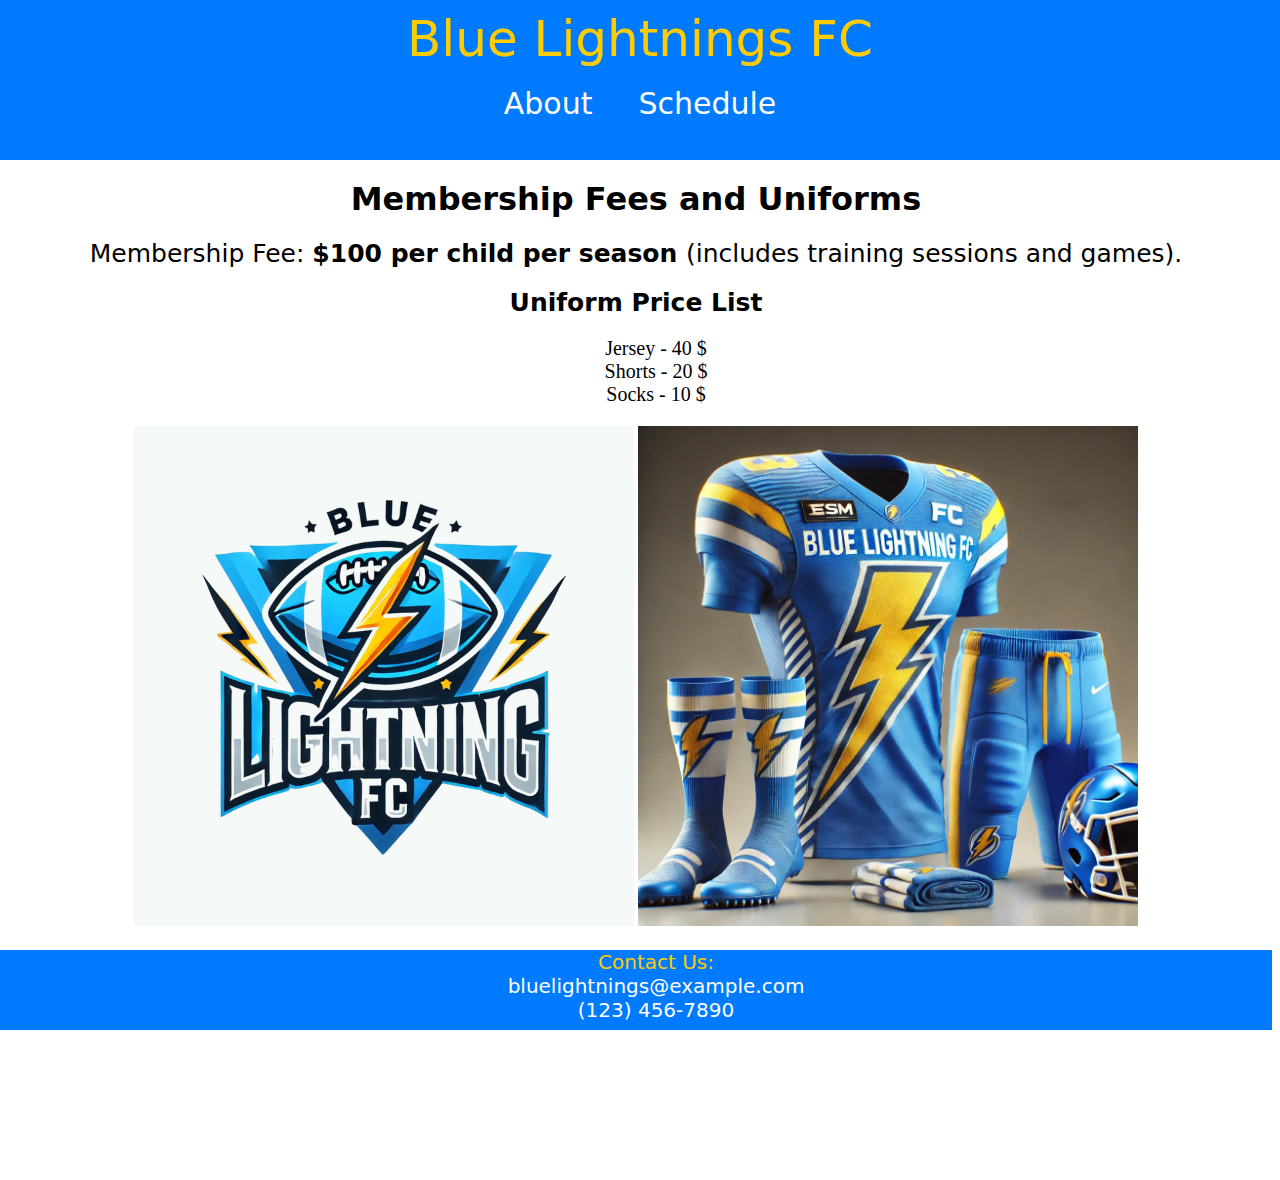
==== fees.html @ 22ba0e25 "Created seperation for the Uniform Price List header and the membership fees." ====
<!DOCTYPE html>
<html lang="en">
<head>
    <meta charset="UTF-8">
    <meta name="viewport" content="width=device-width, initial-scale=1.0">
    <title>Fees</title>
    <link rel="icon" href="resources/Blue_Lightning_FC_Logo.png">
    <link rel="stylesheet" href="fees.css">
</head>
<header>
    Blue Lightnings FC
    <nav>
      <li><a href="index.html">About</a></li>
      <li><a href="schedule.html".html>Schedule</a></li>
    </nav>
 </header>
<body>

    <h1> Membership Fees and Uniforms </h1>

    <div class="font_visibility"> Membership Fee: <span class="bold"> $100 per child per season </span> (includes training sessions and games). </div>

    <div class="font_visibility" id="uniform_price_list"> Uniform Price List </div>

    <ul>
      <li> Jersey - 40 $ </li>
      <li> Shorts - 20 $ </li>
      <li> Socks - 10 $ </li>
    </ul>

    <img width="500px" src="./resources/Blue_Lightning_FC_Logo.png"></img>

    <img width="500px" src="./resources/Team_Gear.jpeg"></img>


</body>

<footer>
      
  <ul>
    <li id="contact-us">Contact Us:</li>
    <li>bluelightnings@example.com</li>
    <li>(123) 456-7890</li>
  </ul>  
 
</footer>
</html>
---- fees.css ----
/*Header at top*/
header{
    height: 150px; /*Height set to this value so header isint too big*/
    padding-top: 10px ;
    position: absolute;
    top: 0;
    background-color: #007aff;
    width: 100%;
    font-size: 50px;
    font-family: system-ui, -apple-system, BlinkMacSystemFont, 'Segoe UI', Roboto, Oxygen, Ubuntu, Cantarell, 'Open Sans', 'Helvetica Neue', sans-serif;
    text-align: center;
    color: #ffcc00;
}

/*Layout of navigation bar in header.*/
nav li{
    color: white;
    font-size: 30px;
    display: inline;
    padding: 15px;
}

/*Make the clickable links white and not change color when they are clicked*/
nav a {
    color: white;
    text-decoration: none;
}

/* Change font family for h1*/
h1{
    font-family: system-ui, -apple-system, BlinkMacSystemFont, 'Segoe UI', Roboto, Oxygen, Ubuntu, Cantarell, 'Open Sans', 'Helvetica Neue', sans-serif;
}

.bold{
    font-weight: bold;
}

/*Improve visibility of text on page.*/

.font_visibility{
    font-family: system-ui, -apple-system, BlinkMacSystemFont, 'Segoe UI', Roboto, Oxygen, Ubuntu, Cantarell, 'Open Sans', 'Helvetica Neue', sans-serif;
    font-size: 25px;
}

/*Create seperation for the Uniform Price List header and the membership fees*/

#uniform_price_list{

    padding-top: 20px;
    font-weight: bold;
}


/*Added so header dosent overlap with the title of the table*/
/*Padding and margin left are set to 0 to remove default margin in body which prevents header from taking full width of page. */
body{
    text-align: center;
    margin-top: 0px;
    padding: 0;
    margin-top: 180px; /*Added so the header dosent cover the content.*/
    margin-left: 0;
    margin-bottom: 150px; /* So footer dosent overlap with practice time.*/
   }
/*Footer code at the bottom of the page*/

footer{
    background-color: #007aff;
    color: white;
    text-align: center;
    position: relative;
    bottom: 0;
    width: 100%;
    height: 80px;
    font-size: 19px;
    font-family: system-ui, -apple-system, BlinkMacSystemFont, 'Segoe UI', Roboto, Oxygen, Ubuntu, Cantarell, 'Open Sans', 'Helvetica Neue', sans-serif;
 }
 footer ul{
    list-style: none;
 }
 
 #contact-us{
     color: #ffcc00;
 }


/* to take the bullets out of the list */

 ul{
    display: center;
    list-style-type: none;
    font-size: 20px;
 }
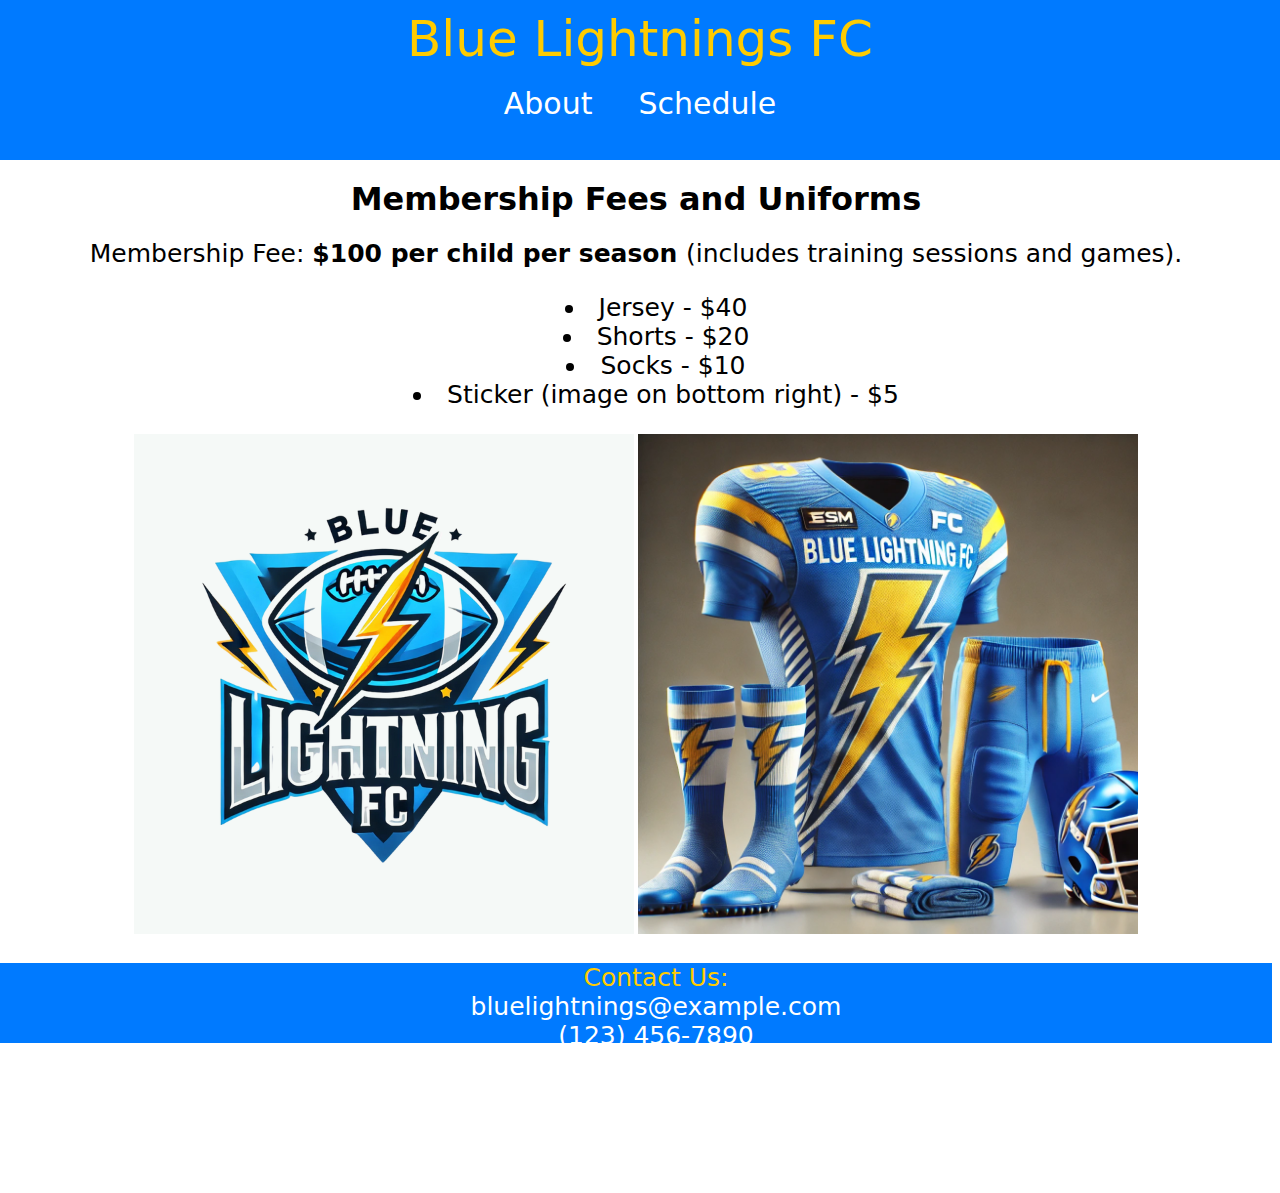
==== commit d5563ec7: "Removed the uniform price list header because it was redundant with h1." ====
--- a/fees.html
+++ b/fees.html
@@ -20,12 +20,11 @@
 
     <div class="font_visibility"> Membership Fee: <span class="bold"> $100 per child per season </span> (includes training sessions and games). </div>
 
-    <div class="font_visibility" id="uniform_price_list"> Uniform Price List </div>
-
     <ul>
-      <li> Jersey - 40 $ </li>
-      <li> Shorts - 20 $ </li>
-      <li> Socks - 10 $ </li>
+      <li>Jersey - $40</li>
+      <li>Shorts - $20</li>
+      <li>Socks - $10</li>
+      <li>Sticker (image on bottom right) - $5</li>
     </ul>
 
     <img width="500px" src="./resources/Blue_Lightning_FC_Logo.png"></img>
--- a/fees.css
+++ b/fees.css
@@ -42,15 +42,6 @@
     font-size: 25px;
 }
 
-/*Create seperation for the Uniform Price List header and the membership fees*/
-
-#uniform_price_list{
-
-    padding-top: 20px;
-    font-weight: bold;
-}
-
-
 /*Added so header dosent overlap with the title of the table*/
 /*Padding and margin left are set to 0 to remove default margin in body which prevents header from taking full width of page. */
 body{
@@ -61,8 +52,15 @@
     margin-left: 0;
     margin-bottom: 150px; /* So footer dosent overlap with practice time.*/
    }
-/*Footer code at the bottom of the page*/
 
+/* Increase list font size.*/
+ ul{
+    display: center;
+    list-style-position: inside; /*Makes sure the bullet points get centered with the list*/
+    font-size: 25px;
+    font-family: system-ui, -apple-system, BlinkMacSystemFont, 'Segoe UI', Roboto, Oxygen, Ubuntu, Cantarell, 'Open Sans', 'Helvetica Neue', sans-serif;
+}
+   /*Footer code at the bottom of the page*/
 footer{
     background-color: #007aff;
     color: white;
@@ -83,11 +81,3 @@
  }
 
 
-/* to take the bullets out of the list */
-
- ul{
-    display: center;
-    list-style-type: none;
-    font-size: 20px;
- }
- 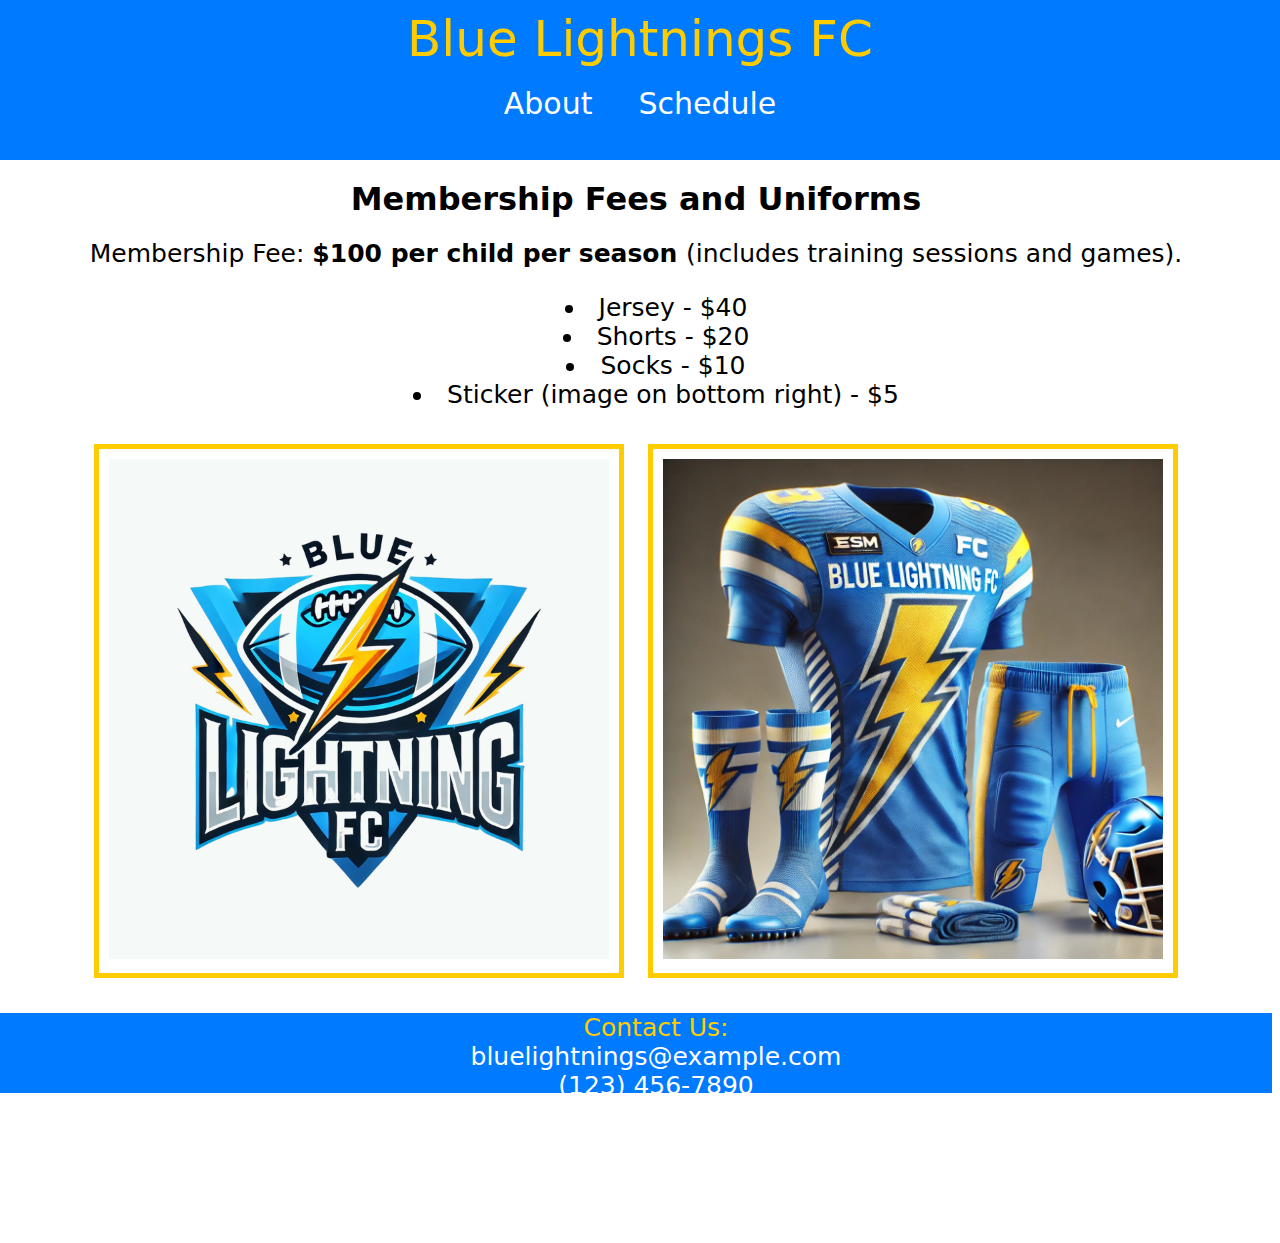
==== commit 4fa2cb0a: "Display the images inline-bloc and make a yellow border around them" ====
--- a/fees.html
+++ b/fees.html
@@ -27,10 +27,14 @@
       <li>Sticker (image on bottom right) - $5</li>
     </ul>
 
-    <img width="500px" src="./resources/Blue_Lightning_FC_Logo.png"></img>
-
-    <img width="500px" src="./resources/Team_Gear.jpeg"></img>
-
+    <div class="img">
+      <img width="500px" src="./resources/Blue_Lightning_FC_Logo.png" alt="Sticker"></img>
+    </div>
+    
+    <div class="img">
+      <img width="500px" src="./resources/Team_Gear.jpeg" alt="Example Uniform"></img>
+    </div>
+    
 
 </body>
 
--- a/fees.css
+++ b/fees.css
@@ -60,6 +60,14 @@
     font-size: 25px;
     font-family: system-ui, -apple-system, BlinkMacSystemFont, 'Segoe UI', Roboto, Oxygen, Ubuntu, Cantarell, 'Open Sans', 'Helvetica Neue', sans-serif;
 }
+
+/* Display the images inline-bloc and make a yellow border around them*/
+.img{
+    display: inline-block;   
+     padding: 10px;
+     margin: 10px;
+    border: #ffcc00 5px solid;
+}
    /*Footer code at the bottom of the page*/
 footer{
     background-color: #007aff;
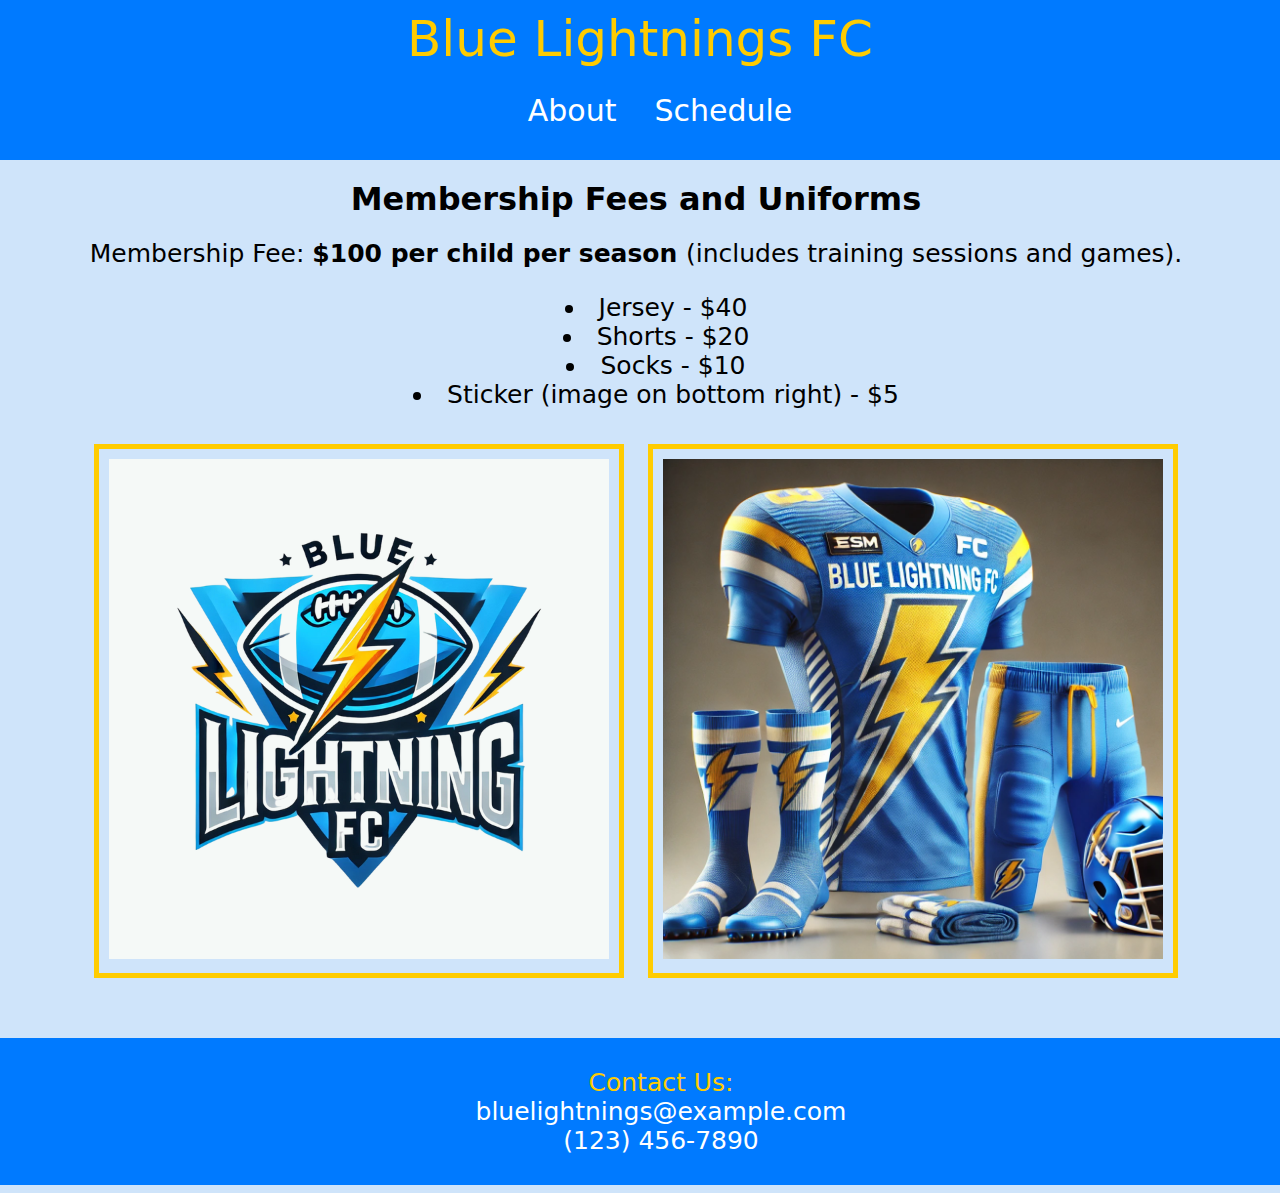
==== commit 8fe74775: "Corrected some syntax on the fees page." ====
--- a/fees.html
+++ b/fees.html
@@ -7,14 +7,16 @@
     <link rel="icon" href="resources/Blue_Lightning_FC_Logo.png">
     <link rel="stylesheet" href="fees.css">
 </head>
-<header>
-    Blue Lightnings FC
-    <nav>
-      <li><a href="index.html">About</a></li>
-      <li><a href="schedule.html".html>Schedule</a></li>
-    </nav>
- </header>
 <body>
+  <header>
+      Blue Lightnings FC
+      <nav>
+        <ul>
+          <li><a href="index.html">About</a></li>
+          <li><a href="schedule.html">Schedule</a></li>
+        </ul>
+      </nav>
+  </header>
 
     <h1> Membership Fees and Uniforms </h1>
 
@@ -28,23 +30,21 @@
     </ul>
 
     <div class="img">
-      <img width="500px" src="./resources/Blue_Lightning_FC_Logo.png" alt="Sticker"></img>
+      <img width="500" src="./resources/Blue_Lightning_FC_Logo.png" alt="Sticker">
     </div>
     
     <div class="img">
-      <img width="500px" src="./resources/Team_Gear.jpeg" alt="Example Uniform"></img>
+      <img width="500" src="./resources/Team_Gear.jpeg" alt="Example Uniform">
     </div>
-    
+
+  <footer>
+    <ul>
+      <li id="contact-us">Contact Us:</li>
+      <li>bluelightnings@example.com</li>
+      <li>(123) 456-7890</li>
+    </ul>  
+  </footer>
 
 </body>
 
-<footer>
-      
-  <ul>
-    <li id="contact-us">Contact Us:</li>
-    <li>bluelightnings@example.com</li>
-    <li>(123) 456-7890</li>
-  </ul>  
- 
-</footer>
 </html>
--- a/fees.css
+++ b/fees.css
@@ -11,7 +11,6 @@
     text-align: center;
     color: #ffcc00;
 }
-
 /*Layout of navigation bar in header.*/
 nav li{
     color: white;
@@ -42,7 +41,7 @@
     font-size: 25px;
 }
 
-/*Added so header dosent overlap with the title of the table*/
+/*Added so header dosent overlap with header of the page.*/
 /*Padding and margin left are set to 0 to remove default margin in body which prevents header from taking full width of page. */
 body{
     text-align: center;
@@ -50,12 +49,11 @@
     padding: 0;
     margin-top: 180px; /*Added so the header dosent cover the content.*/
     margin-left: 0;
-    margin-bottom: 150px; /* So footer dosent overlap with practice time.*/
+    background-color: #cfe4fa;
    }
 
 /* Increase list font size.*/
  ul{
-    display: center;
     list-style-position: inside; /*Makes sure the bullet points get centered with the list*/
     font-size: 25px;
     font-family: system-ui, -apple-system, BlinkMacSystemFont, 'Segoe UI', Roboto, Oxygen, Ubuntu, Cantarell, 'Open Sans', 'Helvetica Neue', sans-serif;
@@ -74,9 +72,10 @@
     color: white;
     text-align: center;
     position: relative;
+    padding: 5px;
     bottom: 0;
     width: 100%;
-    height: 80px;
+    margin-top: 50px;
     font-size: 19px;
     font-family: system-ui, -apple-system, BlinkMacSystemFont, 'Segoe UI', Roboto, Oxygen, Ubuntu, Cantarell, 'Open Sans', 'Helvetica Neue', sans-serif;
  }
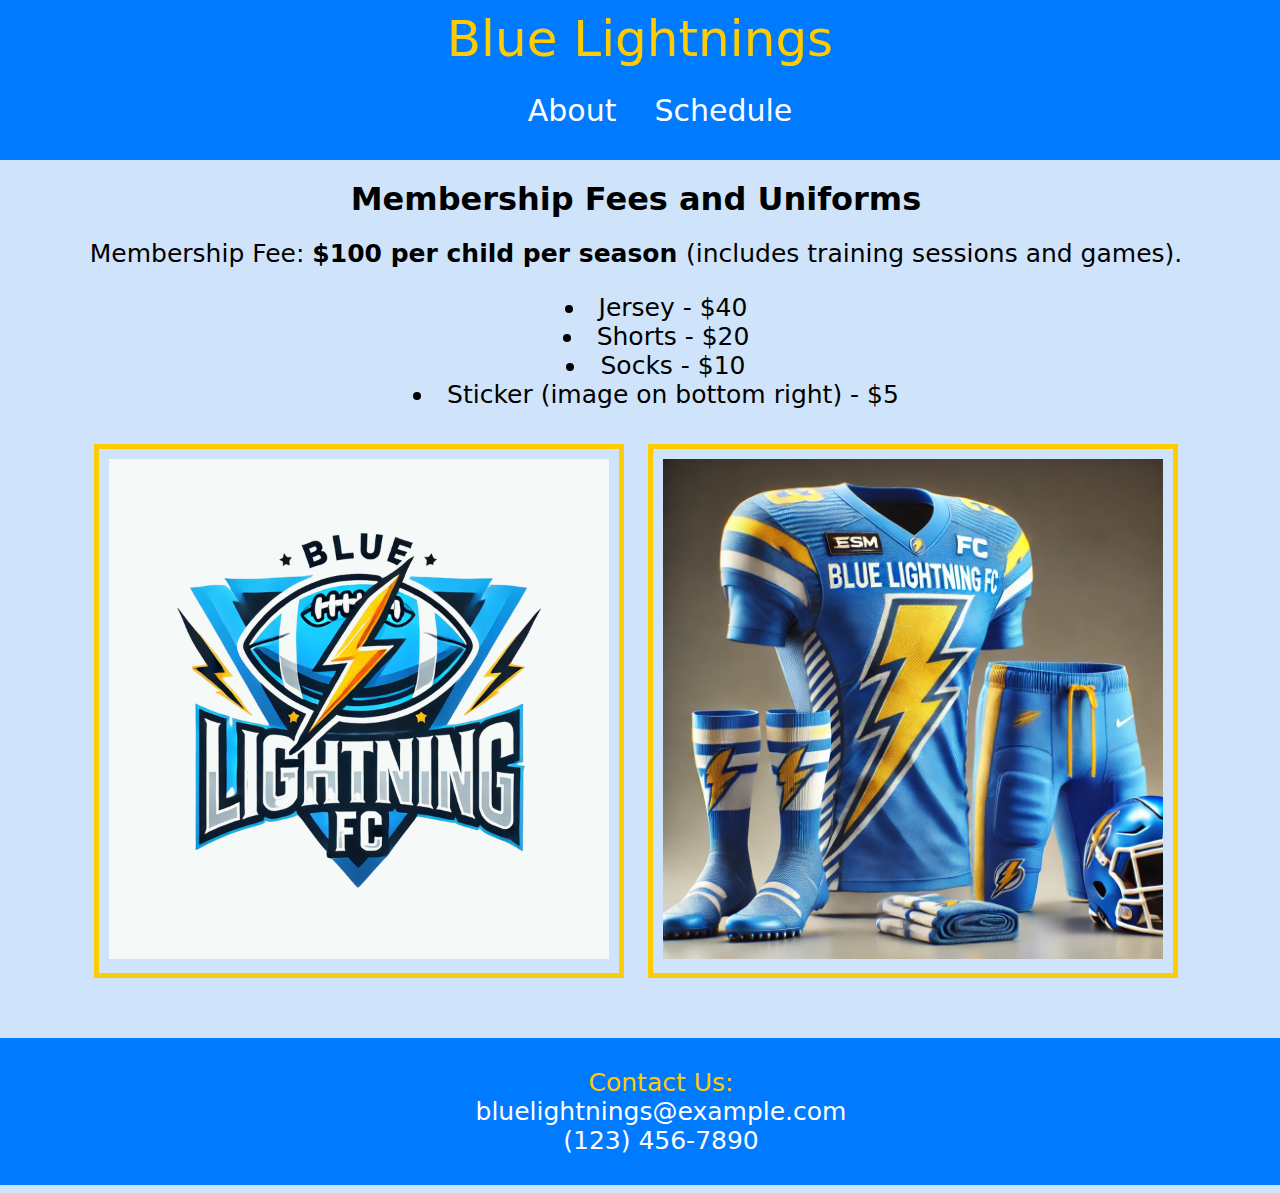
==== commit 50776f6e: "Removed an extra word form the header." ====
--- a/fees.html
+++ b/fees.html
@@ -9,7 +9,7 @@
 </head>
 <body>
   <header>
-      Blue Lightnings FC
+      Blue Lightnings 
       <nav>
         <ul>
           <li><a href="index.html">About</a></li>
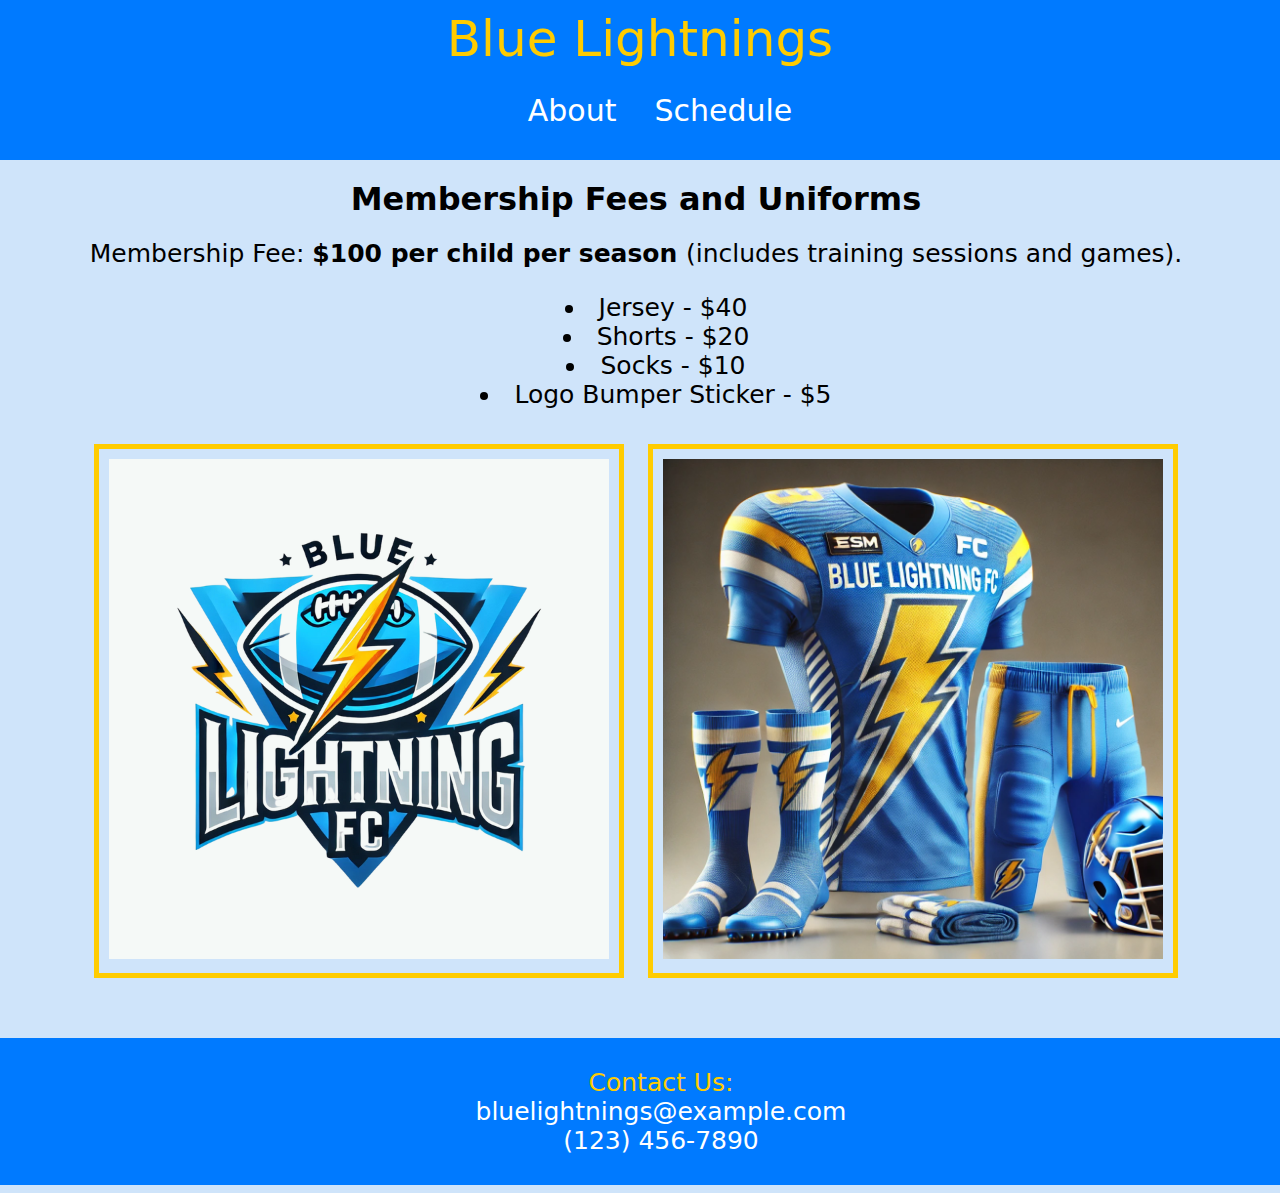
==== commit b064124d: "Updated sticker description on fees page." ====
--- a/fees.html
+++ b/fees.html
@@ -26,7 +26,7 @@
       <li>Jersey - $40</li>
       <li>Shorts - $20</li>
       <li>Socks - $10</li>
-      <li>Sticker (image on bottom right) - $5</li>
+      <li>Logo Bumper Sticker - $5</li>
     </ul>
 
     <div class="img">
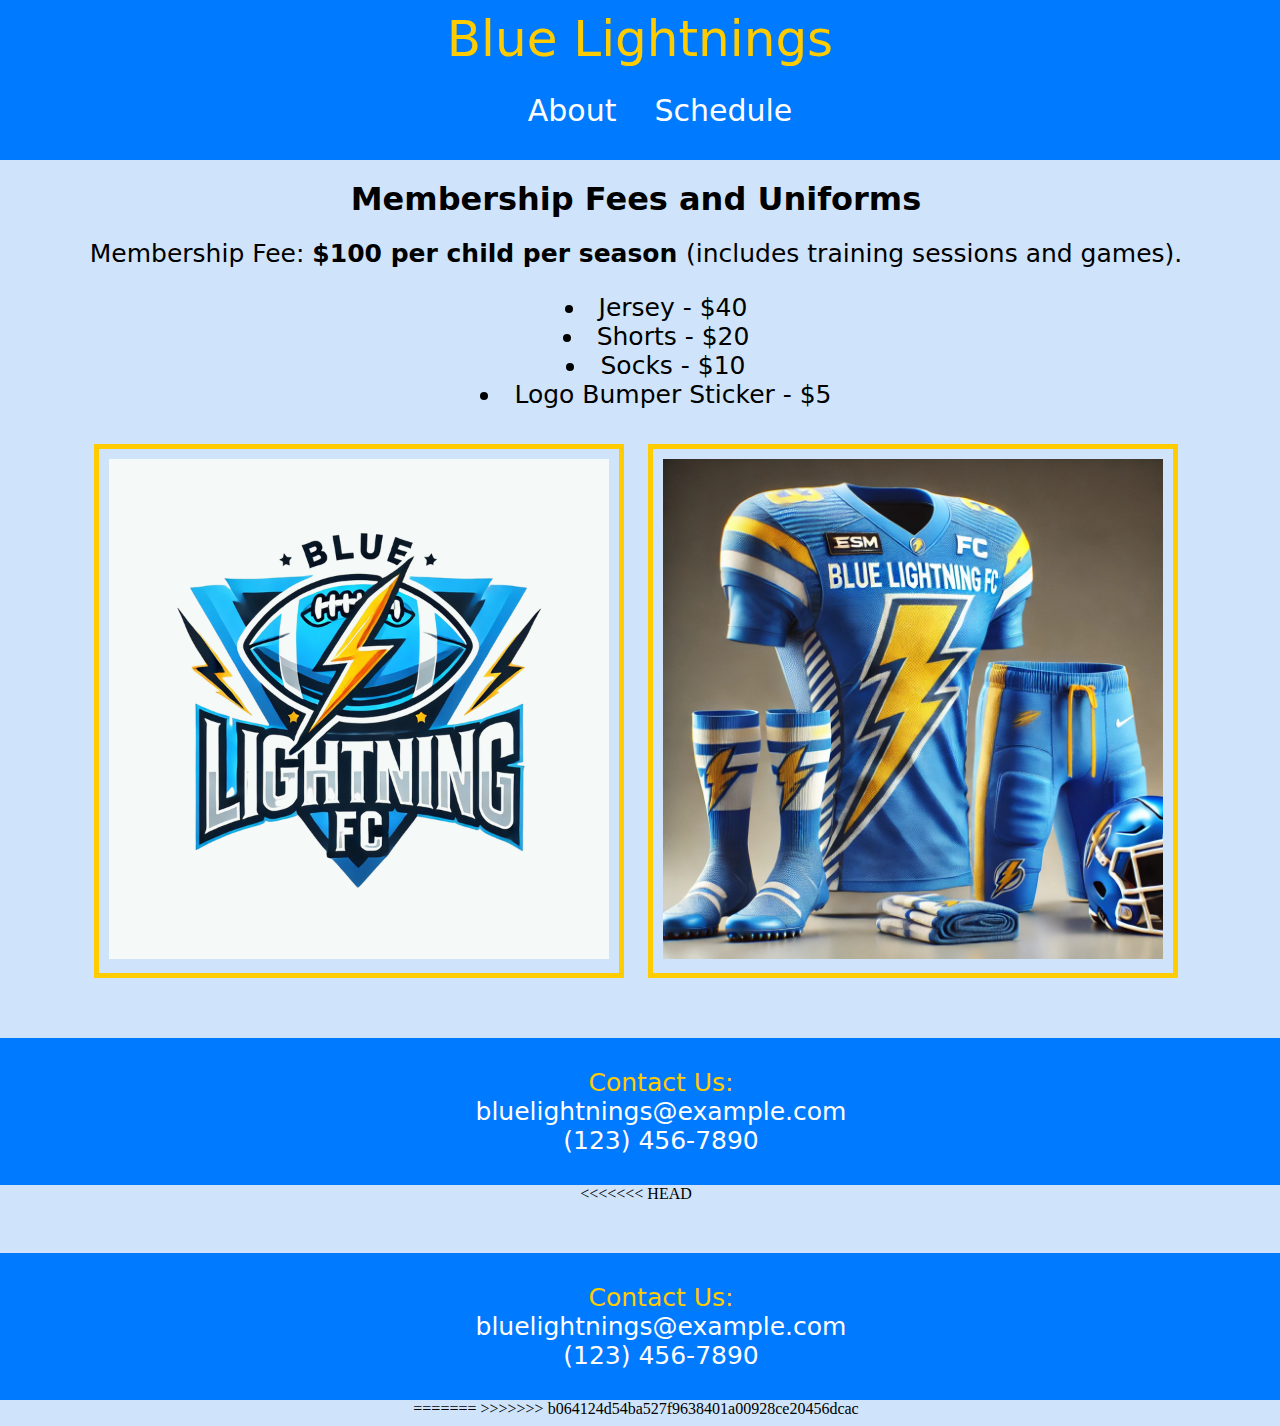
==== commit 8ca21d0e: "Merge branch 'main' of https://github.com/oy-yuji/Foundation-Final-Project" ====
--- a/fees.html
+++ b/fees.html
@@ -47,4 +47,18 @@
 
 </body>
 
+<<<<<<< HEAD
+<footer>
+      
+    <ul>
+    <li id="contact-us">Contact Us:</li>
+    <li>bluelightnings@example.com</li>
+    <li>(123) 456-7890</li>
+  </ul>  
+ 
+</footer>
 </html>
+
+=======
+</html>
+>>>>>>> b064124d54ba527f9638401a00928ce20456dcac
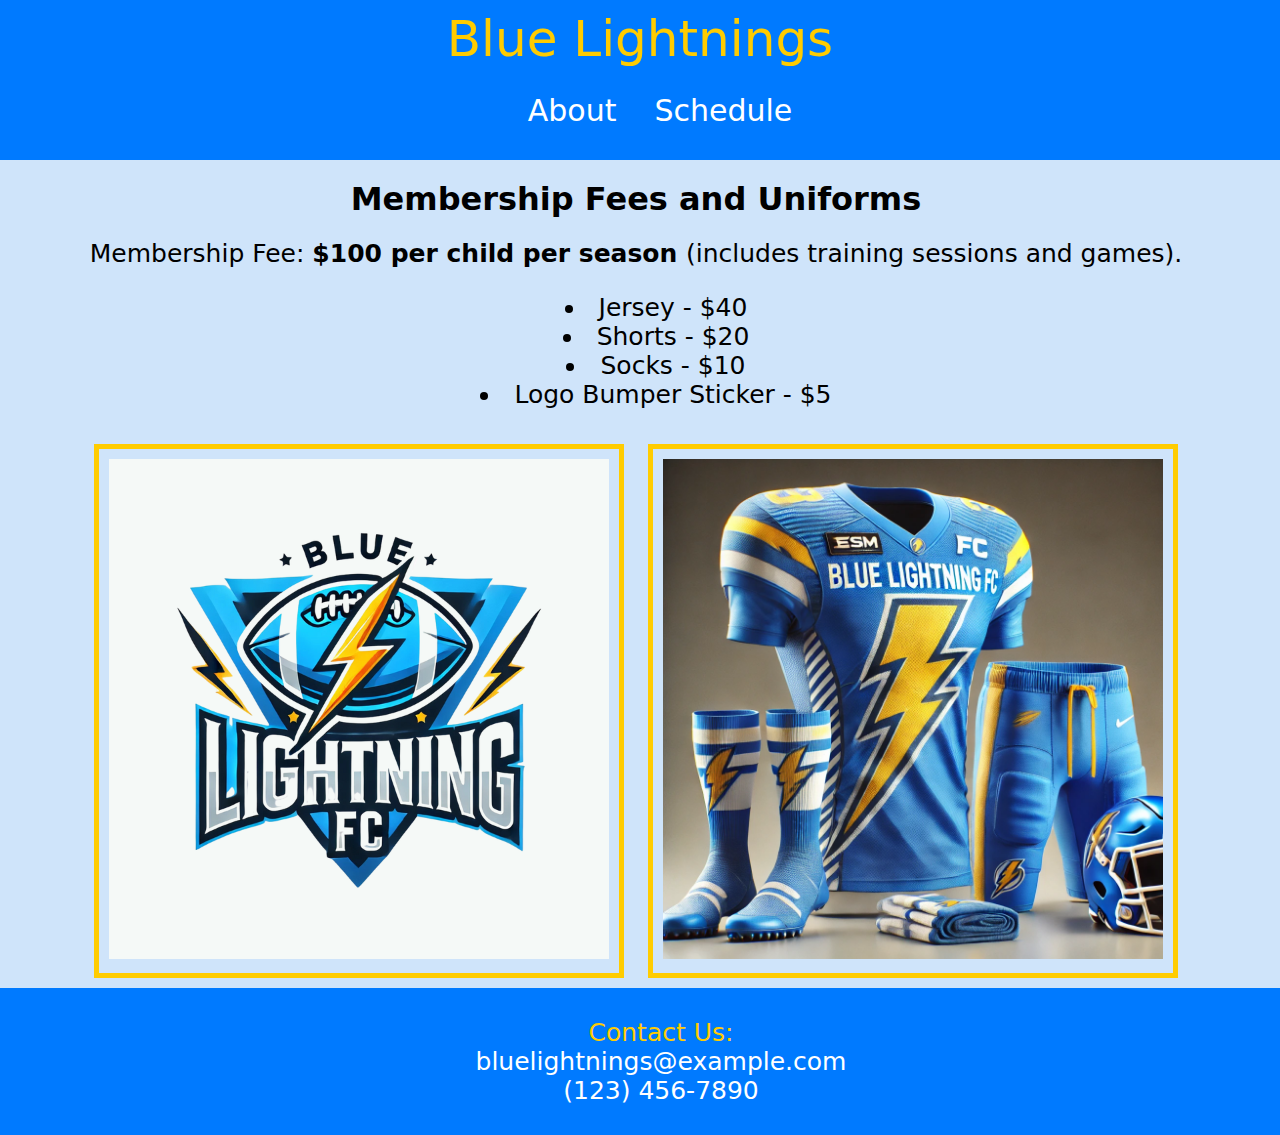
==== commit 37194c8c: "Merge branch 'main' into ruben" ====
--- a/fees.html
+++ b/fees.html
@@ -46,19 +46,5 @@
   </footer>
 
 </body>
-
-<<<<<<< HEAD
-<footer>
-      
-    <ul>
-    <li id="contact-us">Contact Us:</li>
-    <li>bluelightnings@example.com</li>
-    <li>(123) 456-7890</li>
-  </ul>  
- 
-</footer>
 </html>
 
-=======
-</html>
->>>>>>> b064124d54ba527f9638401a00928ce20456dcac
--- a/fees.css
+++ b/fees.css
@@ -1,3 +1,11 @@
+/* purpose: to make the footer stick to the bottom & adapts to small screens like mobile phones */
+html{
+
+    height: 100%
+}
+
+
+
 /*Header at top*/
 header{
     height: 150px; /*Height set to this value so header isint too big*/
@@ -49,6 +57,10 @@
     padding: 0;
     margin-top: 180px; /*Added so the header dosent cover the content.*/
     margin-left: 0;
+    margin-bottom: 150px; /* So footer dosent overlap with practice time.*/
+/* purpose: to make the footer stick to the bottom & adapts to small screens like mobile phones */
+    min-height: 100%;
+/*Footer code at the bottom of the page*/
     background-color: #cfe4fa;
    }
 
@@ -77,10 +89,16 @@
     width: 100%;
     margin-top: 50px;
     font-size: 19px;
+/* purpose: to make the footer stick to the bottom */
+    display:flex;
+    flex-direction: column;
+    margin-top: auto;
     font-family: system-ui, -apple-system, BlinkMacSystemFont, 'Segoe UI', Roboto, Oxygen, Ubuntu, Cantarell, 'Open Sans', 'Helvetica Neue', sans-serif;
  }
+
  footer ul{
     list-style: none;
+
  }
  
  #contact-us{
